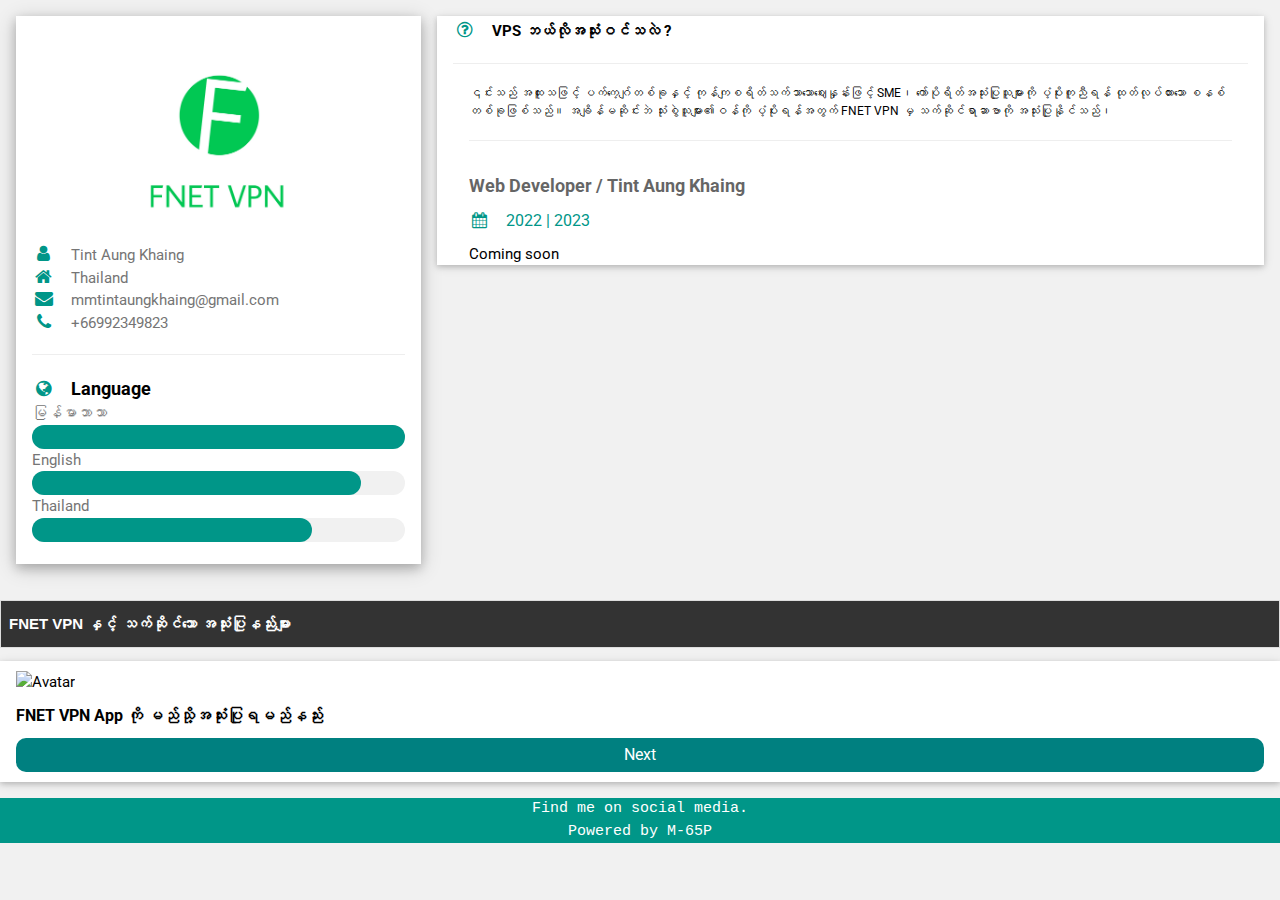
==== gg.html @ 467eb4c6 "Create gg.html" ====
<!DOCTYPE html>
<html>
<title>FNET VPN | TH</title>
<link rel="icon" type="image/png" href="assets/img/pic.png"/>
   
<meta charset="UTF-8">
<meta name="viewport" content="width=device-width, initial-scale=1">
<link rel="stylesheet" href="https://www.w3schools.com/w3css/4/w3.css">
<!--=============== REMIX ICONS ===============-->
        <link href="https://cdn.jsdelivr.net/npm/remixicon@2.5.0/fonts/remixicon.css" rel="stylesheet">
<!--=============== FAVICON ===============-->
        <link rel="shortcut icon" href="https://avatars.githubusercontent.com/u/111845623?s=96&v=4" type="image/x-icon">
        
        <!--=============== REMIX ICONS ===============-->
        <link href="https://cdn.jsdelivr.net/npm/remixicon@2.5.0/fonts/remixicon.css" rel="stylesheet">

        <!--=============== CSS ===============-->
        <link rel="stylesheet" href="assets/css/styles.css">

<link rel='stylesheet' href='https://fonts.googleapis.com/css?family=Roboto'>
<link rel="stylesheet" href="https://cdnjs.cloudflare.com/ajax/libs/font-awesome/4.7.0/css/font-awesome.min.css">
<style>
html,body,h1,h2,h3,h4,h5,h6 {font-family: "Roboto", sans-serif}
</style>
<body class="w3-light-grey">

<!-- Page Container -->
<div class="w3-content w3-margin-top" style="max-width:1400px;">

  <!-- The Grid -->
  <div class="w3-row-padding">
  
    <!-- Left Column -->
    <div class="w3-third">
    
      <div class="w3-white w3-text-grey w3-card-4">
        <div class="w3-display-container">
          <img src="assets/img/cover-takndscode.png" style="width:100%" alt="Avatar">
          <div class="w3-display-bottomleft w3-container w3-text-black">
            <h5> </h5>
          </div>
        </div>
        <div class="w3-container">
<p><i class="fa fa-user fa-fw w3-margin-right w3-large w3-text-teal"></i>Tint Aung Khaing</p>
          <p><i class="fa fa-home fa-fw w3-margin-right w3-large w3-text-teal"></i>Thailand</p>
          <p><i class="fa fa-envelope fa-fw w3-margin-right w3-large w3-text-teal"></i>mmtintaungkhaing@gmail.com</p>
          <p><i class="fa fa-phone fa-fw w3-margin-right w3-large w3-text-teal"></i>+66992349823</p>

          <hr>

          <p>
<p class="w3-large w3-text-theme"><b><i class="fa fa-globe fa-fw w3-margin-right w3-text-teal"></i><h style="color:black;">Language</b></h></p>


          <p>မြန်မာဘာသာ</p>
          <div class="w3-light-grey w3-round-xlarge">
            <div class="w3-round-xlarge w3-teal" style="height:24px;width:100%"></div>
          </div>
          <p>English</p>
          <div class="w3-light-grey w3-round-xlarge">
            <div class="w3-round-xlarge w3-teal" style="height:24px;width:88%"></div>
          </div>
          <p>Thailand</p>
          <div class="w3-light-grey w3-round-xlarge">
            <div class="w3-round-xlarge w3-teal" style="height:24px;width:75%"></div>
          </div>
          <br>
        </div>
      </div><br>

    <!-- End Left Column -->
    </div>

    <!-- Right Column -->
    <div class="w3-twothird">
    
      <div class="w3-container w3-card w3-white w3-margin-bottom">

<p>
<p class="w3-large w3-text-theme"><b><i class="fa fa-question-circle-o fa-fw w3-margin-right w3-text-teal"></i><h style="font-size:85%;">VPS ဘယ်လိုအသုံးဝင်သလဲ ?</b></h>
<hr>
        <div class="w3-container">
          <p style="font-size:80%;">၎င်းသည် အထူးသဖြင့် ပက်ကေ့ဂျ်တစ်ခုနှင့် ကုန်ကျစရိတ်သက်သာသောဈေးနှုန်းဖြင့် SME၊ ကော်ပိုရိတ်အသုံးပြုသူများကို ပံ့ပိုးကူညီရန် ထုတ်လုပ်ထားသော စနစ်တစ်ခုဖြစ်သည်။ အချိန်မဆိုင်းဘဲ သုံးစွဲသူများ၏ဝန်ကို ပံ့ပိုးရန်အတွက် FNET VPN မှ သက်ဆိုင်ရာဆာဗာကို အသုံးပြုနိုင်သည်၊
</p>
          <hr>
        </div>
        <div class="w3-container">
          <h5 class="w3-opacity"><b>Web Developer / Tint Aung Khaing</b></h5>
          <h6 class="w3-text-teal"><i class="fa fa-calendar fa-fw w3-margin-right"></i>2022 | 2023</h6>
          <p>Coming soon</p>
         
       
        

        </div>
      </div>

    <!-- End Right Column -->
    </div>
    
  <!-- End Grid -->
  </div>
  
  <!-- End Page Container -->
</div>

<!DOCTYPE html> 
<html> 
 
<head> 
  <meta charset="utf-8"> 
  <title>Basic Bootstrap Template</title> 
  <meta name="viewport" content="width=device-width, initial-scale=1"> 
  <link rel="stylesheet" type="text/css" href="bootstrap/css/bootstrap.css"> 
  <!-- Optional Bootstrap theme --> 
  <link rel="stylesheet" href="bootstrap/css/bootstrap-theme.css"> 
</head> 
 
<body> 
  <script src="bootstrap/js/jquery.js"></script> 
  <script src="bootstrap/js/bootstrap.js"></script> 

</body> 

  <head>
    <meta charset="UTF-8">
    <meta http-equiv="X-UA-Compatible" content="IE=edge">
    <meta name="viewport" content="width=device-width, initial-scale=1.0">
    
<style>
  

  #more {display: none;}
  #more2 {display: none;}
  
  .card {
  box-shadow: 0 4px 8px 0 rgba(0,0,0,0.2);
  transition: 0.3s;
  width: 100%;
  height: auto;
  margin-top: 5%;
}

.card:hover {
  box-shadow: 0 8px 16px 0 rgba(0,0,0,0.2);
}

.container {
  padding: 2px 16px;
}
  
  
        .center {
            display: block;
            margin-left: auto;
            margin-right: auto;
        }
		

        .btn {
            border-radius: 10px;
            margin-bottom: 10px;
			height: auto;
			width: 100%;
            background-color:teal;
            border: none;
            color: white;
            padding: 5px 5px;
            cursor: pointer;
            font-size: 16px;
        }

        /* Darker background on mouse-over */
        .btn:hover {
            background-color:#;
        }

        #customers {
            margin-bottom: 1%;
            margin-top: 1%;
            font-family: Arial, Helvetica, sans-serif;
            border-collapse: collapse;
            width: 100%;
        }

        #customers td,
        #customers th {
            border: 1px solid #ddd;
            padding: 8px;
        }

        #customers tr:nth-child(even) {
            background-color: #f2f2f2;
        }

        #customers tr:hover {
            background-color: #ddd;
        }

        #customers th {
            padding-top: 12px;
            padding-bottom: 12px;
            text-align: left;
            background-color: #333;
            color: white;
        }

        #snackbar {
            visibility: hidden;
            min-width: 250px;
            margin-left: -125px;
            background-color: #333;
            color: #fff;
            text-align: center;
            border-radius: 2px;
            padding: 16px;
            position: fixed;
            z-index: 1;
            left: 50%;
            bottom: 30px;
            font-size: 17px;
        }

        #snackbar.show {
            visibility: visible;
            -webkit-animation: fadein 0.5s, fadeout 0.5s 2.5s;
            animation: fadein 0.5s, fadeout 0.5s 2.5s;
        }

        @-webkit-keyframes fadein {
            from {
                bottom: 0;
                opacity: 0;
            }

            to {
                bottom: 30px;
                opacity: 1;
            }
        }

        @keyframes fadein {
            from {
                bottom: 0;
                opacity: 0;
            }

            to {
                bottom: 30px;
                opacity: 1;
            }
        }

        @-webkit-keyframes fadeout {
            from {
                bottom: 30px;
                opacity: 1;
            }

            to {
                bottom: 0;
                opacity: 0;
            }
        }

        @keyframes fadeout {
            from {
                bottom: 30px;
                opacity: 1;
            }

            to {
                bottom: 0;
                opacity: 0;
            }
        }
</style>

  </head>

  <body>

	  <table id="customers">
		
		  <th>FNET VPN နှင့် သက်ဆိုင်‌သော အသုံးပြုနည်းများ </th>
		</tr>

	  </table>

<div class="w3-container w3-card w3-white w3-margin-bottom">

		<img src="https://raw.githubusercontent.com/sansoe2022/MAX-VPN-TIPS/main/confused.png" alt="Avatar" style="width:50px; height:50px; margin-top: 10px">
	
		<h6><b style="font-<h size:85%;">FNET VPN App ကို မည်သို့အသုံးပြုရမည်နည်း</b></h6>
	<h6>	
<span id="dots"></span><span id="more">
	 <p style="font-size:60%;">ပထမဦးစွာ App ကို Download ယူပါ၊ </p>
<p style="font-size:60%;"> ပြီးနောက် App ကိုဖွင့်ပါ၊</p>
<p> <p style="font-size:60%;"> Server file ကို ရယူပါ (အင်တာနက် လိုအပ်ပါတယ်)</p>
		 <p style="font-size:60%;">သင်၏အလိုရှိသောဆာဗာကိုရွေးချယ်ပြီး အသုံးပြုပါ၊</p>

<br><center>
​<a href="https://fnetvpn.github.io/project1">
<button class="btn w3-text-with w3-padding-1" style="width:38%"> <i class="fa fa-download"></i> Download</button>
</a></p></span></h6></h></center>
		<button class="btn" onclick="myFunction()" id="myBtn">Next</button>
<div class="w3-container">
	  </div>
	</div>
	 
<script>
  
  function myFunction() {
  var dots = document.getElementById("dots");
  var moreText = document.getElementById("more");
  var btnText = document.getElementById("myBtn");

  if (dots.style.display === "none") {
    dots.style.display = "inline";
    btnText.innerHTML = "Next";
    moreText.style.display = "none";
  } else {
    dots.style.display = "none";
    btnText.innerHTML = "Back";
    moreText.style.display = "inline";
  }
}
  
            
</script>
    </div>

  </body>

</html>
</html>

<footer class="w3-container w3-teal w3-center w3-margin-top">
  <p style="font-family:courier;">Find me on social media.</p>
  
   <ul class="profile__social">
<a href="https://fnetvpn.github.io/project1/">
  <i class="ri-facebook-circle-line w3-hover-opacity"></i></a>
  <i class="ri-messenger-line w3-hover-opacity"></i>
  <i class="ri-line-line fa-line"></i></ul>
  <p style="font-family:courier;">Powered by <a href="project.html" target="_blank">M-65P</a></p>
</footer>

</body>
</html>
---- assets/css/styles.css ----
/*=============== GOOGLE FONTS ===============*/

@import url("https://fonts.googleapis.com/css2?family=Poppins:wght@400;500;600&display=swap");

/*=============== VARIABLES CSS ===============*/

:root {

  /*========== Colors ==========*/

  /*Color mode HSL(hue, saturation, lightness)*/

  /*

      Blue: hsl(207, 90%, 61%)

      Purple: hsl(250, 66%, 75%)

      Pink: hsl(356, 66%, 75%)

      Teal: hsl(174, 63%, 62%)

  */

  --hue: 207;

  --sat: 90%;

  --lig: 61%;

  --first-color: hsl(var(--hue), var(--sat), var(--lig));

  --first-color-alt: hsl(var(--hue), var(--sat), 57%); /* -4% */

  --title-color: hsl(var(--hue), 12%, 15%);

  --text-color: hsl(var(--hue), 12%, 45%);

  --text-color-light: hsl(var(--hue), 8%, 75%);

  --text-color-lighten: hsl(var(--hue), 8%, 92%);

  --body-color: hsl(var(--hue), 100%, 99%);

  --container-color: #fff;

  /*========== Font and typography ==========*/

  /*.5rem = 8px | 1rem = 16px ...*/

  --body-font: 'Poppins', sans-serif;

  --h2-font-size: 1.25rem;

  --h3-font-size: 1rem;

  --normal-font-size: .938rem;

  --small-font-size: .813rem;

  --smaller-font-size: .75rem;

}

@media screen and (min-width: 968px) {

  :root {

    --h2-font-size: 1.5rem;

    --h3-font-size: 1.25rem;

    --normal-font-size: 1rem;

    --small-font-size: .875rem;

    --smaller-font-size: .813rem;

  }

}

/*=============== BASE ===============*/

* {

  box-sizing: border-box;

  padding: 0;

  margin: 0;

}

body {

  font-family: var(--body-font);

  font-size: var(--normal-font-size);

  background-color: var(--body-color);

  color: var(--text-color);

  transition: .3s; /* For animation dark mode */

}

h1, h2, h3 {

  color: var(--title-color);

  font-weight: 600;

}

ul {

  list-style: none;

}

a {

  text-decoration: none;

}

img {

  max-width: 100%;

  height: auto;

}

/*=============== THEME ===============*/

.change-theme {

  position: absolute;

  top: 1.5rem;

  right: 0;

  font-size: 1.25rem;

  color: var(--title-color);

  cursor: pointer;

  transition: .3s;

}

.change-theme:hover {

  color: var(--first-color);

}

/*========== Variables Dark theme ==========*/

body.dark-theme {

  --title-color: hsl(var(--hue), 12%, 95%);

  --text-color: hsl(var(--hue), 12%, 75%);

  --body-color: hsl(var(--hue), 40%, 8%);

  --container-color: hsl(var(--hue), 24%, 12%);

}

/*========== 

    Color changes in some parts of 

    the website, in light theme

==========*/

.dark-theme .button__gray {

  background-color: var(--container-color);

}

.dark-theme .button__gray:hover {

  background-color: hsl(var(--hue), 24%, 16%);

}

.dark-theme .filters__content {

  background-color: var(--container-color);

}

.dark-theme::-webkit-scrollbar {

  background-color: hsl(var(--hue), 8%, 16%);

}

.dark-theme::-webkit-scrollbar-thumb {

  background-color: hsl(var(--hue), 8%, 24%);

}

.dark-theme::-webkit-scrollbar-thumb:hover {

  background-color: hsl(var(--hue), 8%, 32%);

}

/*=============== REUSABLE CSS CLASSES ===============*/

.container {

  max-width: 968px;

  margin-left: 1.5rem;

  margin-right: 1.5rem;

}

.grid {

  display: grid;

  gap: 1.5rem;

}

/*=============== PROFILE ===============*/

.profile {

  position: relative;

  padding-top: 3.5rem;

}

.profile__container {

  row-gap: 2rem;

}

.profile__data {

  display: grid;

  text-align: center;

}

.profile__perfil {

  width: 100px;

  height: 100px;

  background: linear-gradient(180deg, 

              hsla(var(--hue), var(--sat), var(--lig), 1) 0%, 

              hsla(var(--hue), var(--sat), var(--lig), .2) 100%);

  border-radius: 50%;

  overflow: hidden;

  display: flex;

  align-items: flex-end;

  justify-content: center;

}

.profile__perfil img {

  width: 75px;

}

.profile__border {

  border: 3.5px solid var(--first-color);

  justify-self: center;

  width: 115px;

  height: 115px;

  border-radius: 50%;

  display: grid;

  place-items: center;

  margin-bottom: .75rem;

}

.profile__name {

  font-size: var(--h2-font-size);

}

.profile__profession {

  font-size: var(--smaller-font-size);

  font-weight: 500;

  color: var(--text-color);

  margin-bottom: 1rem;

}

.profile__social {

  display: flex;

  justify-content: center;

  column-gap: .75rem;

}

.profile__social-link {

  font-size: 1.25rem;

  color: var(--title-color);

  transition: .3s;

}

.profile__social-link:hover {

  color: var(--first-color);

}

.profile__info {

  grid-template-columns: repeat(3, max-content);

  justify-content: center;

  column-gap: 2.5rem;

}

.profile__info-group {

  text-align: center;

}

.profile__info-number {

  font-size: var(--normal-font-size);

  margin-bottom: .25rem;

}

.profile__info-description {

  font-size: var(--smaller-font-size);

  font-weight: 500;

}

.profile__buttons, 

.profile__buttons-small {

  display: flex;

  align-items: center;

  justify-content: center;

}

.profile__buttons {

  column-gap: 1rem;

}

.profile__buttons-small {

  column-gap: .25rem;

}

/*=============== BUTTONS ===============*/

.button {

  display: inline-flex;

  align-items: center;

  column-gap: .5rem;

  background-color: var(--first-color);

  color: #fff;

  padding: 1.15rem 1.5rem;

  border-radius: .5rem;

  transition: .3s;

  box-shadow: 0 8px 24px hsla(var(--hue), var(--sat), var(--lig), .25);

}

.button i {

  font-size: 1.25rem;

}

.button:hover {

  background-color: var(--first-color-alt);

}

.button__small {

  padding: .75rem;

  box-shadow: none;

}

.button__gray {

  background-color: var(--text-color-lighten);

  color: var(--title-color);

}

.button__gray:hover {

  background-color: var(--text-color-light);

}

/*=============== FILTERS TABS===============*/

.filters__content {

  margin: 2rem 0 2.5rem;

  background-color: var(--text-color-lighten);

  padding: .375rem;

  border-radius: .75rem;

  display: flex;

  justify-content: space-between;

  column-gap: .5rem;

}

.filters__button {

  width: 100%;

  border: none;

  outline: none;

  padding: 1rem;

  color: var(--title-color);

  font-size: var(--small-font-size);

  font-family: var(--body-font);

  font-weight: 500;

  border-radius: .75rem;

  cursor: pointer;

  background-color: transparent;

  transition: .3s;

}

.filters__button:hover {

  background-color: var(--body-color);

}

/*=============== PROJECTS ===============*/

.projects__card {

  position: relative;

  border-radius: 1rem;

  overflow: hidden;

}

.projects__card img {

  width: 100%;

  height: 100%;

}

.projects__modal {

  position: absolute;

  width: 100%;

  height: 100%;

  bottom: -100%;

  left: 0;

  background: linear-gradient(180deg, 

              hsla(var(--hue), 24%, 40%, .3) 0%, 

              hsla(var(--hue), 24%, 4%, 1) 95%);

  display: grid;

  align-items: flex-end;

  padding: 1.5rem 1.25rem;

  transition: .3s;

}

.projects__subtitle, 

.projects__title {

  color: #fff;

}

.projects__subtitle {

  font-size: var(--smaller-font-size);

}

.projects__title {

  font-size: var(--h3-font-size);

  margin-bottom: .75rem;

}

.projects__button {

  padding: .5rem;

}

.projects__card:hover .projects__modal {

  bottom: 0;

}

/*=============== SKILLS ===============*/

.skills__content {

  row-gap: 3.5rem;

}

.skills__title {

  font-size: var(--h3-font-size);

  text-align: center;

  margin-bottom: 1.5rem;

}

.skills__box {

  display: flex;

  justify-content: center;

  column-gap: 3rem;

}

.skills__group {

  display: grid;

  align-content: flex-start;

  row-gap: 1rem;

}

.skills__data {

  display: flex;

  column-gap: .5rem;

}

.skills__data i {

  font-size: 1rem;

  color: var(--first-color);

}

.skills__name {

  font-size: var(--normal-font-size);

  font-weight: 500;

  line-height: 18px;

}

.skills__level {

  font-size: var(--smaller-font-size);

}

/* Hide and show projects & skills */

.filters [data-content] {

  display: none;

}

.filters__active[data-content] {

  display: grid;

}

/* Activate button filter */

.filter-tab-active {

  background-color: var(--body-color);

}

/*=============== FOOTER ===============*/

.footer__copy {

  display: block;

  margin: 2.5rem 0 2rem;

  text-align: center;

  font-size: var(--smaller-font-size);

  color: var(--text-color-light);

}

/*=============== SCROLL BAR ===============*/

::-webkit-scrollbar {

  width: .6rem;

  border-radius: .5rem;

  background-color: hsl(var(--hue), 8%, 66%);

}

::-webkit-scrollbar-thumb {

  background-color: hsl(var(--hue), 8%, 54%);

  border-radius: .5rem;

}

::-webkit-scrollbar-thumb:hover {

  background-color: hsl(var(--hue), 8%, 44%);

}

/*=============== BREAKPOINTS ===============*/

/* For small devices */

@media screen and (max-width: 320px) {

  .container {

    margin-left: 1rem;

    margin-right: 1rem;

  }

  .profile__info {

    column-gap: 1.5rem;

  }

  .profile__buttons {

    flex-direction: column;

    row-gap: 1rem;

  }

  .skills__box {

    column-gap: 1rem;

  }

}

/* For medium devices */

@media screen and (min-width: 576px) {

  .projects__content {

    grid-template-columns: 332px;

    justify-content: center;

  }

  .filters__content {

    width: 332px;

    margin: 3rem auto;

  }

}

@media screen and (min-width: 776px) {

  .projects__content,

  .skills__content {

    grid-template-columns: repeat(2, 332px);

  }

  .skills__content {

    justify-content: center;

    column-gap: 3rem;

  }

}

/* For large devices */

@media screen and (min-width: 992px) {

  .container {

    margin-left: auto;

    margin-right: auto;

  }

  .change-theme {

    top: 2.5rem;

    right: 2.5rem;

  }

  .profile {

    padding-top: 4rem;

  }

  .profile__border {

    width: 135px;

    height: 135px;

    margin-bottom: 1rem;

  }

  .profile__perfil {

    width: 120px;

    height: 120px;

  }

  .profile__perfil img {

    width: 90px;

  }

  .profile__profession {

    margin-bottom: 1.5rem;

  }

  .profile__info {

    column-gap: 3rem;

  }

  .profile__info-description {

    font-size: var(--small-font-size);

  }

  .profile__buttons {

    column-gap: 2rem;

  }

  .projects__content {

    gap: 2rem 3rem;

  }

  .projects__modal {

    padding: 1.5rem;

  }

  .skills__title {

    font-size: var(--normal-font-size);

    margin-bottom: 2.5rem;

  }

  .footer__copy {

    margin: 4.5rem 0 2.5rem;

  }

}
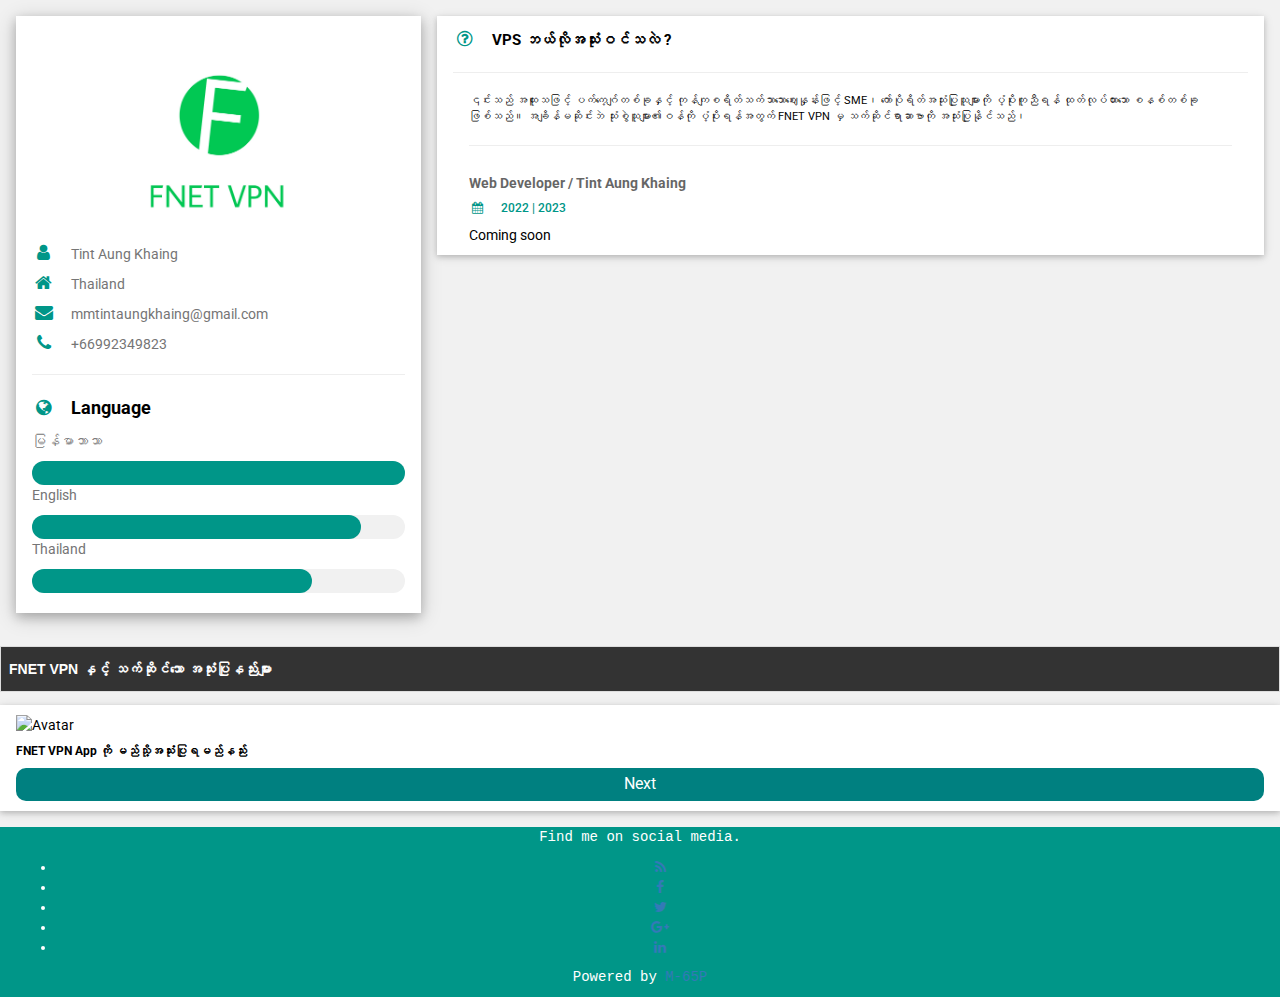
==== commit 5ec2f28f: "Update gg.html" ====
--- a/gg.html
+++ b/gg.html
@@ -14,9 +14,9 @@
         <!--=============== REMIX ICONS ===============-->
         <link href="https://cdn.jsdelivr.net/npm/remixicon@2.5.0/fonts/remixicon.css" rel="stylesheet">
 
-        <!--=============== CSS ===============-->
-        <link rel="stylesheet" href="assets/css/styles.css">
-
+         <link rel="stylesheet" href="https://maxcdn.bootstrapcdn.com/bootstrap/3.3.5/css/bootstrap.min.css">
+  <link rel="stylesheet" href="https://maxcdn.bootstrapcdn.com/font-awesome/4.5.0/css/font-awesome.min.css">
+  <link rel="stylesheet" href="style.css">
 <link rel='stylesheet' href='https://fonts.googleapis.com/css?family=Roboto'>
 <link rel="stylesheet" href="https://cdnjs.cloudflare.com/ajax/libs/font-awesome/4.7.0/css/font-awesome.min.css">
 <style>
@@ -338,7 +338,13 @@
 <footer class="w3-container w3-teal w3-center w3-margin-top">
   <p style="font-family:courier;">Find me on social media.</p>
   
-   <ul class="profile__social">
+<ul class="social-network social-circle">
+          <li><a href="#" class="icoRss" title="Rss"><i class="fa fa-rss"></i></a></li>
+          <li><a href="#" class="icoFacebook" title="Facebook"><i class="fa fa-facebook"></i></a></li>
+          <li><a href="#" class="icoTwitter" title="Twitter"><i class="fa fa-twitter"></i></a></li>
+          <li><a href="#" class="icoGoogle" title="Google +"><i class="fa fa-google-plus"></i></a></li>
+          <li><a href="#" class="icoLinkedin" title="Linkedin"><i class="fa fa-linkedin"></i></a></li>
+        
 <a href="https://fnetvpn.github.io/project1/">
   <i class="ri-facebook-circle-line w3-hover-opacity"></i></a>
   <i class="ri-messenger-line w3-hover-opacity"></i>
